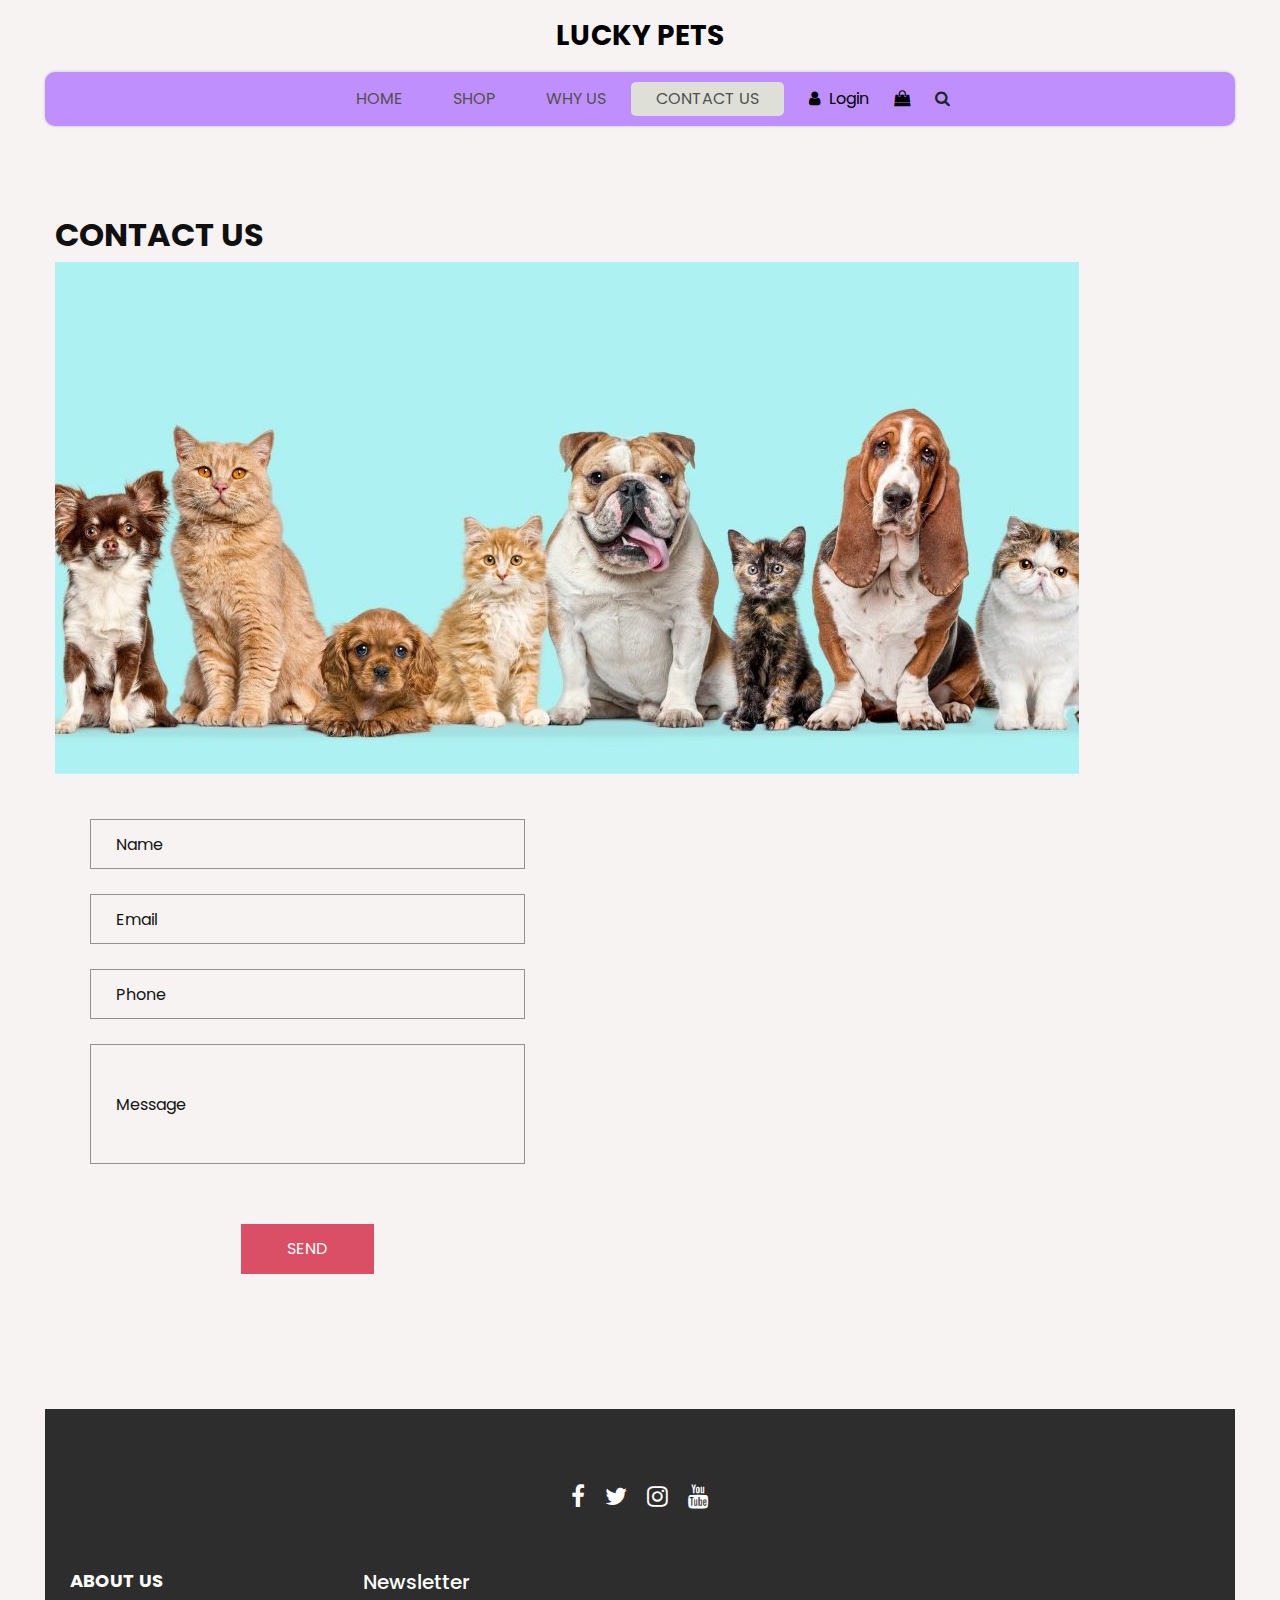
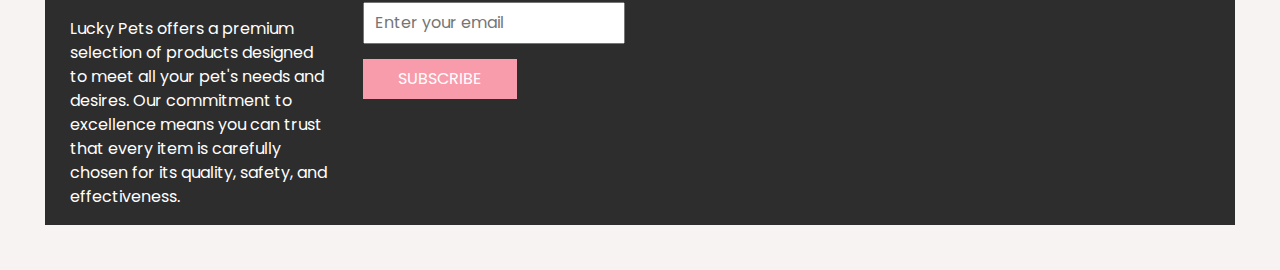
==== contact.html @ 8a47d832 "first commit" ====
<!DOCTYPE html>
<html>
  <head>
    <!-- Basic -->
    <meta charset="utf-8" />
    <meta http-equiv="X-UA-Compatible" content="IE=edge" />
    <!-- Mobile Metas -->
    <meta
      name="viewport"
      content="width=device-width, initial-scale=1, shrink-to-fit=no"
    />
    <!-- Site Metas -->
    <meta name="keywords" content="" />
    <meta name="description" content="" />
    <meta name="author" content="" />
    <link rel="shortcut icon" href="images/favicon.png" type="image/x-icon" />

    <title>Lucky Pets</title>

    <!-- slider stylesheet -->
    <link
      rel="stylesheet"
      type="text/css"
      href="https://cdnjs.cloudflare.com/ajax/libs/OwlCarousel2/2.3.4/assets/owl.carousel.min.css"
    />

    <!-- bootstrap core css -->
    <link rel="stylesheet" type="text/css" href="css/bootstrap.css" />

    <!-- Custom styles for this template -->
    <link href="css/style.css" rel="stylesheet" />
    <!-- responsive style -->
    <link href="css/responsive.css" rel="stylesheet" />
  </head>

  <body>
    <div class="hero_area">
      <!-- header section strats -->
      <header class="header_section">
        <nav class="navbar navbar-expand-lg custom_nav-container">
          <a class="navbar-brand" href="index.html">
            <span> LUCKY PETS </span>
          </a>
          <button
            class="navbar-toggler"
            type="button"
            data-toggle="collapse"
            data-target="#navbarSupportedContent"
            aria-controls="navbarSupportedContent"
            aria-expanded="false"
            aria-label="Toggle navigation"
          >
            <span class=""></span>
          </button>

          <div
            class="collapse navbar-collapse innerpage_navbar"
            id="navbarSupportedContent"
          >
            <ul class="navbar-nav">
              <li class="nav-item">
                <a class="nav-link" href="index.html"
                  >Home <span class="sr-only">(current)</span></a
                >
              </li>
              <li class="nav-item">
                <a class="nav-link" href="shop.html"> Shop </a>
              </li>
              <li class="nav-item">
                <a class="nav-link" href="why.html"> Why Us </a>
              </li>
              <li class="nav-item active">
                <a class="nav-link" href="contact.html">Contact Us</a>
              </li>
            </ul>
            <div class="user_option">
              <a href="">
                <i class="fa fa-user" aria-hidden="true"></i>
                <span> Login </span>
              </a>
              <a href="">
                <i class="fa fa-shopping-bag" aria-hidden="true"></i>
              </a>
              <form class="form-inline">
                <button class="btn nav_search-btn" type="submit">
                  <i class="fa fa-search" aria-hidden="true"></i>
                </button>
              </form>
            </div>
          </div>
        </nav>
      </header>
      <!-- end header section -->
    </div>
    <!-- end hero area -->

    <!-- contact section -->

    <section class="contact_section layout_padding">
      <div class="container px-0">
        <div class="heading_container ">
          <h2 class="">
            Contact Us
          </h2>
        </div>
      </div>
      <div class="container container-bg">
        <div class="row">
          <div class="col-lg-7 col-md-6 px-0">
              <div class="image_container">
                <img src="images/cat2.jpg" alt="">
              </div>
            </div>
          </div>
          <div class="col-md-6 col-lg-5 px-0">
            <form action="#">
              <div>
                <input type="text" placeholder="Name" />
              </div>
              <div>
                <input type="email" placeholder="Email" />
              </div>
              <div>
                <input type="text" placeholder="Phone" />
              </div>
              <div>
                <input type="text" class="message-box" placeholder="Message" />
              </div>
              <div class="d-flex ">
                <button>
                  SEND
                </button>
              </div>
            </form>
          </div>
        </div>
      </div>
    </section>
  

    <!-- end contact section -->

    <!-- info section -->

    <section class="info_section layout_padding2-top">
      <div class="social_container">
        <div class="social_box">
          <a href="">
            <i class="fa fa-facebook" aria-hidden="true"></i>
          </a>
          <a href="">
            <i class="fa fa-twitter" aria-hidden="true"></i>
          </a>
          <a href="">
            <i class="fa fa-instagram" aria-hidden="true"></i>
          </a>
          <a href="">
            <i class="fa fa-youtube" aria-hidden="true"></i>
          </a>
        </div>
      </div>
      <div class="info_container">
        <div class="container">
          <div class="row">
            <div class="col-md-6 col-lg-3">
              <h6>ABOUT US</h6>
              <p>
                Lucky Pets offers a premium selection of products designed to
                meet all your pet's needs and desires. Our commitment to
                excellence means you can trust that every item is carefully
                chosen for its quality, safety, and effectiveness.
              </p>
            </div>
            <div class="col-md-6 col-lg-3">
              <div class="info_form">
                <h5>Newsletter</h5>
                <form action="#">
                  <input type="email" placeholder="Enter your email" />
                  <button>Subscribe</button>
                </form>
              </div>
            </div>
            
            </div>
          </div>
        </div>
      </div>
    </section>

    <!-- end info section -->

    <script src="js/jquery-3.4.1.min.js"></script>
    <script src="js/bootstrap.js"></script>
    <script src="https://cdnjs.cloudflare.com/ajax/libs/OwlCarousel2/2.3.4/owl.carousel.min.js"></script>
    <script src="js/custom.js"></script>
  </body>
</html>
---- css/style.css ----
@import url("https://fonts.googleapis.com/css2?family=Poppins:wght@300;400;500;600;700&display=swap");
@import url("font-awesome.min.css");
body {
  font-family: "poppins", sans-serif;
  color: #101010;
  background-color: #f7f3f3;
}

.layout_padding {
  padding-top: 90px;
  padding-bottom: 90px;
}

.layout_padding2 {
  padding-top: 45px;
  padding-bottom: 45px;
}

.layout_padding2-top {
  padding-top: 45px;
}

.layout_padding2-bottom {
  padding-bottom: 45px;
}

.layout_padding-top {
  padding-top: 90px;
}

.layout_padding-bottom {
  padding-bottom: 90px;
}

.heading_container h2 {
  text-transform: uppercase;
  font-weight: bold;
}

/*header section*/
.hero_area {
  padding: 0 45px;
}

.hero_area.sub_pages {
  height: auto;
}

#navbarSupportedContent {
  width: 100%;
  background-color: #ffffff;
  -webkit-box-pack: center;
  -ms-flex-pack: center;
  justify-content: center;
  padding: 10px 0;
  border-radius: 15px 15px 0 0;
}

#navbarSupportedContent.innerpage_navbar {
  background-color: #bf90fd;
  border-radius: 10px;
  -webkit-box-shadow: 0 0 3px 0 rgba(0, 0, 0, 0.25);
  box-shadow: 0 0 3px 0 rgba(0, 0, 0, 0.25);
}

#navbarSupportedContent.innerpage_navbar .nav-item.active .nav-link {
  background-color: #dee0d7;
}

#navbarSupportedContent .navbar-nav .nav-link {
  padding: 5px 25px;
  color: #50514f;
  text-align: center;
  text-transform: uppercase;
  border-radius: 5px;
}

#navbarSupportedContent .nav-item.active .nav-link {
  background-color: #dee0d7;
}

a,
a:hover,
a:focus {
  text-decoration: none;
}

a:hover,
a:focus {
  color: initial;
}

.btn,
.btn:focus {
  outline: none !important;
  -webkit-box-shadow: none;
  box-shadow: none;
}

.navbar-brand {
  margin: 15px 0;
  padding: 0;
}

.navbar-brand span {
  font-size: 28px;
  font-weight: bold;
  color: #000000;
  text-transform: uppercase;
  margin: 0;
  padding: 0;
}

.custom_nav-container .nav_search-btn {
  padding: 0;
  border: none;
}

.custom_nav-container {
  z-index: 99999;
  padding: 0;
  -webkit-box-orient: vertical;
  -webkit-box-direction: normal;
  -ms-flex-direction: column;
  flex-direction: column;
  -webkit-box-align: center;
  -ms-flex-align: center;
  align-items: center;
}

.custom_nav-container .navbar-toggler {
  outline: none;
}

.custom_nav-container .navbar-toggler {
  outline: none;
}

.custom_nav-container .navbar-toggler {
  padding: 0;
  width: 37px;
  height: 42px;
  -webkit-transition: all 0.3s;
  transition: all 0.3s;
}

.custom_nav-container .navbar-toggler span {
  display: block;
  width: 35px;
  height: 4px;
  background-color: #000000;
  margin: 7px 0;
  -webkit-transition: all 0.3s;
  transition: all 0.3s;
  position: relative;
  border-radius: 5px;
  -webkit-transition: all 0.3s;
  transition: all 0.3s;
}

.custom_nav-container .navbar-toggler span::before,
.custom_nav-container .navbar-toggler span::after {
  content: "";
  position: absolute;
  left: 0;
  height: 100%;
  width: 100%;
  background-color: #000000;
  top: -10px;
  border-radius: 5px;
  -webkit-transition: all 0.3s;
  transition: all 0.3s;
}

.custom_nav-container .navbar-toggler span::after {
  top: 10px;
}

.custom_nav-container .navbar-toggler[aria-expanded="true"] {
  -webkit-transform: rotate(360deg);
  transform: rotate(360deg);
}

.custom_nav-container .navbar-toggler[aria-expanded="true"] span {
  -webkit-transform: rotate(45deg);
  transform: rotate(45deg);
}

.custom_nav-container .navbar-toggler[aria-expanded="true"] span::before,
.custom_nav-container .navbar-toggler[aria-expanded="true"] span::after {
  -webkit-transform: rotate(90deg);
  transform: rotate(90deg);
  top: 0;
}

.user_option {
  display: -webkit-box;
  display: -ms-flexbox;
  display: flex;
  -webkit-box-align: center;
  -ms-flex-align: center;
  align-items: center;
  margin-left: 25px;
}

.user_option a {
  margin-right: 25px;
  color: #000000;
}

.user_option a span {
  margin-left: 5px;
}

/*end header section*/
.slider_section .slider_container {
  color: #fefefe;
  background-color: #000000;
  background-color: #7f2ee9;
  padding: 25px;
  border-radius: 0 0 15px 15px;
}

.slider_section .row {
  -webkit-box-align: center;
  -ms-flex-align: center;
  align-items: center;
}

.slider_section .img-box {
  display: -webkit-box;
  display: -ms-flexbox;
  display: flex;
  -webkit-box-pack: center;
  -ms-flex-pack: center;
  justify-content: center;
  padding: 45px;
}

.slider_section .img-box img {
  width: 275px;
}

.slider_section .detail-box {
  padding-left: 45px;
  margin: 45px 0;
}

.slider_section .detail-box h1 {
  font-weight: bold;
  font-size: 3.5rem;
  margin-bottom: 10px;
}

.slider_section .detail-box a {
  display: inline-block;
  padding: 10px 40px;
  background-color: #201cda;
  color: #ffffff;
  border: 1px solid #0c0b0c;
  border-radius: 5px;
  -webkit-transition: all 0.3s;
  transition: all 0.3s;
  margin-top: 25px;
  text-transform: uppercase;
}

.slider_section .carousel_btn-box img {
  margin: 0 10px;
}

.slider_section .carousel_btn-box .carousel-control-prev,
.slider_section .carousel_btn-box .carousel-control-next {
  position: unset;
  height: 25px;
  width: 25px;
  background-repeat: no-repeat;
  opacity: 1;
  background-position: center;
  color: #000000;
  font-size: 14px;
}

.shop_section .heading_container {
  margin-bottom: 20px;
}

.shop_section .box {
  background-color: #cacaca;
  position: relative;
  padding: 10px;
  margin-top: 25px;
}

.shop_section .box a {
  color: #000000;
}

.shop_section .box .img-box {
  display: -webkit-box;
  display: -ms-flexbox;
  display: flex;
  -webkit-box-pack: center;
  -ms-flex-pack: center;
  justify-content: center;
  -webkit-box-align: center;
  -ms-flex-align: center;
  align-items: center;
  padding: 15px 30px;
  height: 245px;
}

.shop_section .box .img-box img {
  max-width: 100%;
  max-height: 145px;
}

.shop_section .box .detail-box {
  display: -webkit-box;
  display: -ms-flexbox;
  display: flex;
  -webkit-box-pack: justify;
  -ms-flex-pack: justify;
  justify-content: space-between;
}

.shop_section .box .detail-box h6 span {
  color: #db4f66;
}

.shop_section .box .new {
  width: 50px;
  height: 50px;
  position: absolute;
  top: 10px;
  left: 10px;
  background-color: #ffffff;
  display: -webkit-box;
  display: -ms-flexbox;
  display: flex;
  -webkit-box-pack: center;
  -ms-flex-pack: center;
  justify-content: center;
  -webkit-box-align: center;
  -ms-flex-align: center;
  align-items: center;
  border-radius: 100%;
  font-size: 15px;
}

.shop_section .btn-box {
  display: -webkit-box;
  display: -ms-flexbox;
  display: flex;
  -webkit-box-pack: center;
  -ms-flex-pack: center;
  justify-content: center;
  margin-top: 45px;
}

.shop_section .btn-box a {
  display: inline-block;
  padding: 10px 40px;
  background-color: #f16179;
  color: #ffffff;
  border: 1px solid #f16179;
  border-radius: 5px;
  -webkit-transition: all 0.3s;
  transition: all 0.3s;
}

.shop_section .btn-box a:hover {
  background-color: transparent;
  color: #f16179;
}

.saving_section {
  padding-left: 45px;
  padding-right: 45px;
}

.saving_section .box {
  padding-top: 45px;
  background-color: #306b75;
  color: #ffffff;
  border-radius: 15px;
}

.saving_section .row {
  -webkit-box-align: center;
  -ms-flex-align: center;
  align-items: center;
}

.saving_section .img-box {
  padding: 15px 0 0 25px;
}

.saving_section .img-box img {
  width: 100%;
}

.saving_section .detail-box {
  padding: 0 25px;
}

.saving_section .detail-box p {
  margin-top: 5px;
}

.saving_section .detail-box .btn-box {
  display: -webkit-box;
  display: -ms-flexbox;
  display: flex;
  -ms-flex-wrap: wrap;
  flex-wrap: wrap;
  margin: 35px -5px 0;
}

.saving_section .detail-box .btn-box .btn1:hover {
  background-color: transparent;
  color: #2a72dd;
}

.saving_section .detail-box .btn-box .btn2 {
  display: inline-block;
  padding: 10px 0;
  background-color: #ffffff;
  color: #000000;
  border: 1px solid #ffffff;
  border-radius: 0;
  -webkit-transition: all 0.3s;
  transition: all 0.3s;
}

.saving_section .detail-box .btn-box .btn2:hover {
  background-color: transparent;
  color: #ffffff;
}

.why_section .box {
  text-align: center;
  margin-top: 45px;
  background-color: #77b19a;
  padding: 25px;
  border-radius: 5px;
}

.why_section .box .img-box {
  margin-bottom: 15px;
}

.why_section .box .img-box svg {
  width: 55px;
  height: auto;
  fill: #320b57;
}

.gift_section {
  padding-left: 45px;
  padding-right: 45px;
}

.gift_section .box {
  background-color: #7d7bca;
  border-radius: 15px;
  color: #ffffff;
}

.gift_section .row {
  -webkit-box-align: center;
  -ms-flex-align: center;
  align-items: center;
}

.gift_section .img-box {
  padding: 60px 0 60px 25px;
}

.gift_section .img-box img {
  width: 100%;
}

.gift_section .detail-box {
  padding: 0 25px;
}

.gift_section .detail-box p {
  margin-top: 5px;
}

.gift_section .detail-box .btn-box {
  display: -webkit-box;
  display: -ms-flexbox;
  display: flex;
  -ms-flex-wrap: wrap;
  flex-wrap: wrap;
  margin: 35px -5px 0;
}

.gift_section .detail-box .btn-box a {
  width: 165px;
  text-align: center;
  margin: 5px;
}

.gift_section .detail-box .btn-box .btn1 {
  display: inline-block;
  padding: 10px 0;
  background-color: #ffffff;
  color: #000000;
  border: 1px solid #ffffff;
  border-radius: 0;
  -webkit-transition: all 0.3s;
  transition: all 0.3s;
}

.gift_section .detail-box .btn-box .btn1:hover {
  background-color: transparent;
  color: #ffffff;
}

.gift_section .detail-box .btn-box .btn2 {
  display: inline-block;
  padding: 10px 0;
  background-color: #9242dd;
  color: #ffffff;
  border: 1px solid #9242dd;
  border-radius: 0;
  -webkit-transition: all 0.3s;
  transition: all 0.3s;
}

.gift_section .detail-box .btn-box .btn2:hover {
  background-color: transparent;
  color: #9242dd;
}

.contact_section form {
  padding-right: 35px;
  padding: 45px 20px;
}

.contact_section input {
  width: 100%;
  border: 1px solid #919191;
  height: 50px;
  margin-bottom: 25px;
  padding-left: 25px;
  background-color: transparent;
  outline: none;
  color: #101010;
}

.contact_section form {
  padding-right: 35px;
  padding: 45px 20px;
}

.contact_section input {
  width: 100%;
  border: 1px solid #919191;
  height: 50px;
  margin-bottom: 25px;
  padding-left: 25px;
  background-color: transparent;
  outline: none;
  color: #101010;
}

.contact_section input::-webkit-input-placeholder {
  color: #131313;
}

.contact_section input:-ms-input-placeholder {
  color: #131313;
}

.contact_section input::-ms-input-placeholder {
  color: #131313;
}

.contact_section input::placeholder {
  color: #131313;
}

.contact_section input.message-box {
  height: 120px;
}

.contact_section button {
  display: inline-block;
  padding: 12px 45px;
  background-color: #db4f66;
  color: #ffffff;
  border: 1px solid #db4f66;
  border-radius: 0;
  -webkit-transition: all 0.3s;
  transition: all 0.3s;
  display: block;
  color: #fff;
  margin: 35px auto 0 auto;
}

.client_section .box {
  margin: 15px 45px;
  -webkit-box-shadow: 0 0 5px 0 rgba(0, 0, 0, 0.25);
  box-shadow: 0 0 5px 0 rgba(0, 0, 0, 0.25);
  padding: 25px;
}

.client_section .box .client_info {
  display: -webkit-box;
  display: -ms-flexbox;
  display: flex;
  -webkit-box-pack: justify;
  -ms-flex-pack: justify;
  justify-content: space-between;
}

.client_section .box .client_info .client_name h5 {
  font-weight: 600;
  color: #db4f66;
}

.client_section .box .client_info .client_name h6 {
  margin-bottom: 0;
  color: #bfc0c0;
  font-weight: normal;
  font-size: 15px;
}

.client_section .box .client_info i {
  font-size: 24px;
}

.client_section .box p {
  margin-top: 15px;
}

.client_section .carousel-control-prev,
.client_section .carousel-control-next {
  width: 45px;
  height: 125px;
  background-color: #db4f66;
  opacity: 1;
  font-size: 28px;
  font-weight: bold;
  top: 50%;
  -webkit-transform: translateY(-50%);
  transform: translateY(-50%);
}

.client_section .carousel-control-prev {
  left: 0;
}

.client_section .carousel-control-next {
  right: 0;
}

/* info section */
.info_section {
  position: relative;
  background-color: #2d2d2d;
  color: #ffffff;
  margin: 0 45px 45px;
}

.info_section .social_container {
  -webkit-box-pack: center;
  -ms-flex-pack: center;
  justify-content: center;
  margin-top: 25px;
  margin-bottom: 30px;
}

.info_section .social_container .social_box {
  display: -webkit-box;
  display: -ms-flexbox;
  display: flex;
  -webkit-box-align: center;
  -ms-flex-align: center;
  align-items: center;
  -webkit-box-pack: center;
  -ms-flex-pack: center;
  justify-content: center;
}

.info_section .social_container .social_box a {
  margin: 0 10px;
  color: #ffffff;
  font-size: 24px;
}

.info_section .info_form form input {
  outline: none;
  width: 100%;
  padding: 7px 10px;
}

.info_section .info_form form button {
  padding: 8px 35px;
  outline: none;
  border: none;
  color: #ffffff;
  background: #f89cab;
  margin-top: 15px;
  text-transform: uppercase;
}

.info_section .row > div {
  margin-top: 25px;
}

.info_section a {
  text-transform: none;
}

.info_section h6 {
  font-weight: bold;
  text-transform: uppercase;
  font-size: 18px;
  margin-bottom: 25px;
}

.info_section p {
  color: #ffffff;
}

.info_section .info_link-box a {
  display: -webkit-box;
  display: -ms-flexbox;
  display: flex;
  -webkit-box-align: center;
  -ms-flex-align: center;
  align-items: center;
  margin: 15px 0;
}

.info_section .info_link-box a:hover {
  color: #ffffff;
}

.info_section .info_link-box a i {
  color: #ffffff;
  margin-right: 5px;
  font-size: 18px;
}

.info_section .info_link-box a span {
  color: #cbc9c9;
}

.info_section .info_link-box a:hover span {
  color: #ffffff;
}

/* end info section */
/* footer section*/
.footer_section {
  margin-top: 45px;
  font-weight: 500;
}

.footer_section p {
  padding: 20px 0;
  margin: 0 auto;
  text-align: center;
  border-top: 1.5px solid #eeeeee;
  width: 80%;
}

.footer_section a {
  color: #cbc9c9;
}

/* end footer section*/
/*# sourceMappingURL=style.css.map */
---- css/responsive.css ----
@media (max-width: 1120px) {
    .saving_section .detail-box {
        padding: 0;
    }
}

@media (max-width: 992px) {
    .user_option {
        justify-content: center;
        margin-left: 0;
        margin-top: 10px;

    }

    .custom_nav-container {
        flex-direction: row;
    }

    .custom_nav-container .navbar-nav {
        align-items: center;
    }

    #navbarSupportedContent .navbar-nav .nav-link {
        margin: 5px 0;
    }

    .slider_section .detail-box {
        padding-left: 0;
    }

    .slider_section .detail-box h1 {
        font-size: 3rem;
    }

    .slider_section .img-box {
        padding: 0;
    }

    .saving_section .row {
        flex-direction: column-reverse;
    }

    .saving_section .detail-box {

        margin-bottom: 30px;
    }

    .client_section .box {
        margin: 15px 25px;
    }

    .client_section .carousel_btn-box {
        display: flex;
        justify-content: center;
        margin-top: 45px;
    }

    .client_section .carousel-control-prev,
    .client_section .carousel-control-next {
        position: unset;
        margin: 0 2.5px;
        width: 45px;
        height: 45px;
    }
}

@media (max-width: 768px) {
    .hero_area {
        padding: 0 25px;
    }

    .slider_section .img-box {
        margin-bottom: 45px;
    }

    .saving_section,
    .gift_section {
        padding-left: 25px;
        padding-right: 25px;
    }

    .gift_section .box {
        padding: 45px 0;
    }

    .gift_section .img-box {
        padding: 0 15px;
        margin-bottom: 45px;
    }

    .info_section .row>div {
        text-align: center;
        display: flex;
        flex-direction: column;
        align-items: center;

    }

    .info_section {
        margin: 0 25px 25px;
    }


}

@media (max-width: 576px) {
    .contact_section {
        padding-left: 25px;
        padding-right: 25px;
    }
}

@media (max-width: 480px) {

    .saving_section .detail-box,
    .gift_section .detail-box {
        padding: 0 5px;
    }
}

@media (max-width: 420px) {}

@media (max-width: 376px) {}

@media (min-width: 1200px) {
    .container {
        max-width: 1170px;
    }
}
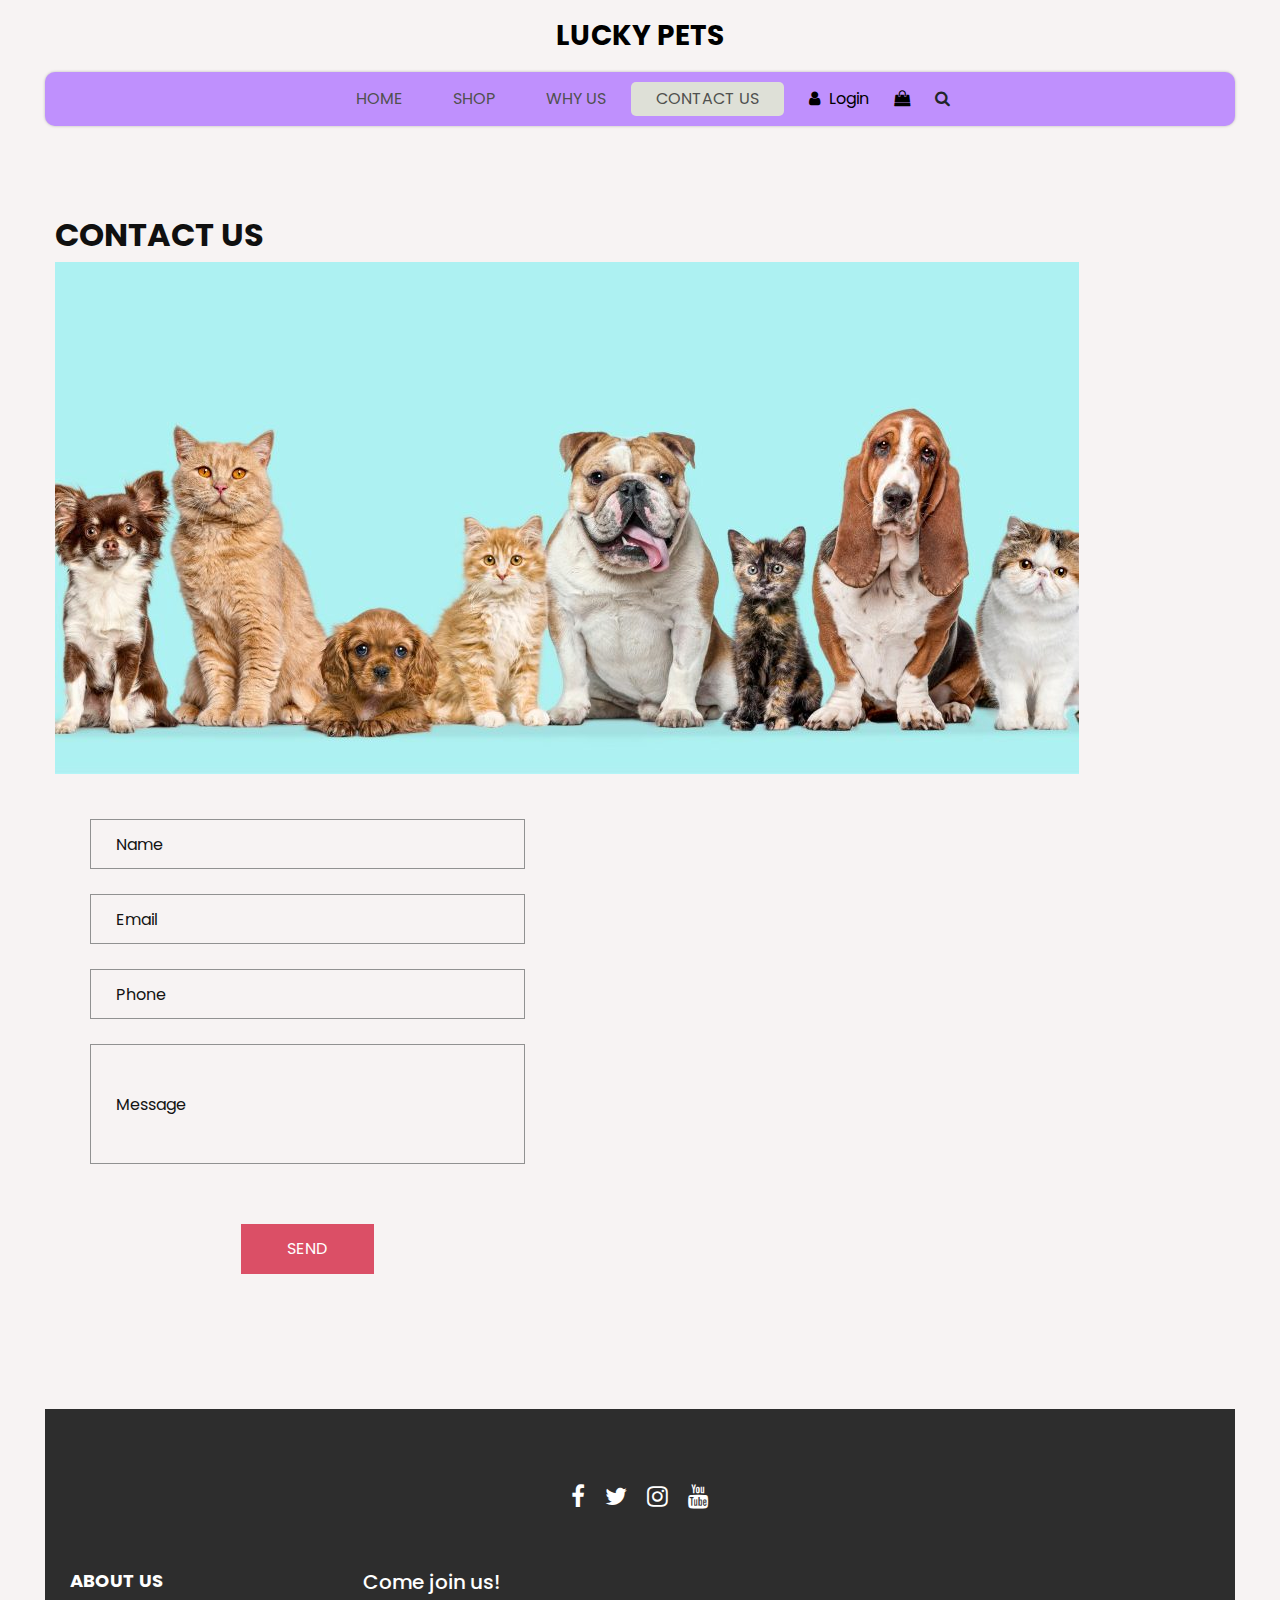
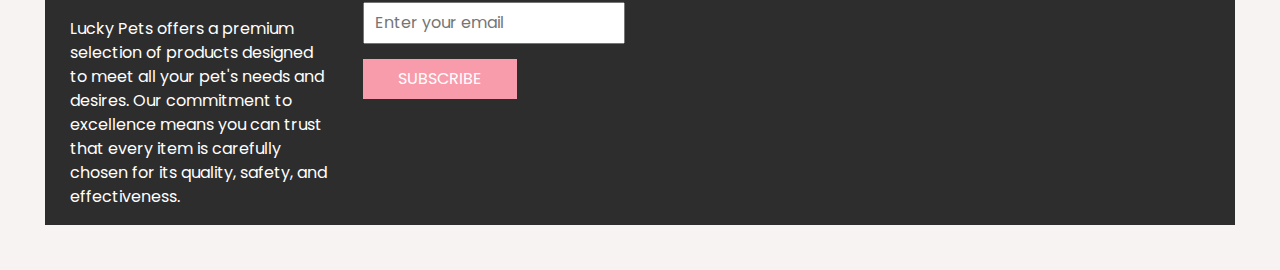
==== commit 378265bc: "Update contact.html" ====
--- a/contact.html
+++ b/contact.html
@@ -173,14 +173,13 @@
             </div>
             <div class="col-md-6 col-lg-3">
               <div class="info_form">
-                <h5>Newsletter</h5>
+                <h5>Come join us!</h5>
                 <form action="#">
                   <input type="email" placeholder="Enter your email" />
                   <button>Subscribe</button>
                 </form>
               </div>
             </div>
-            
             </div>
           </div>
         </div>
